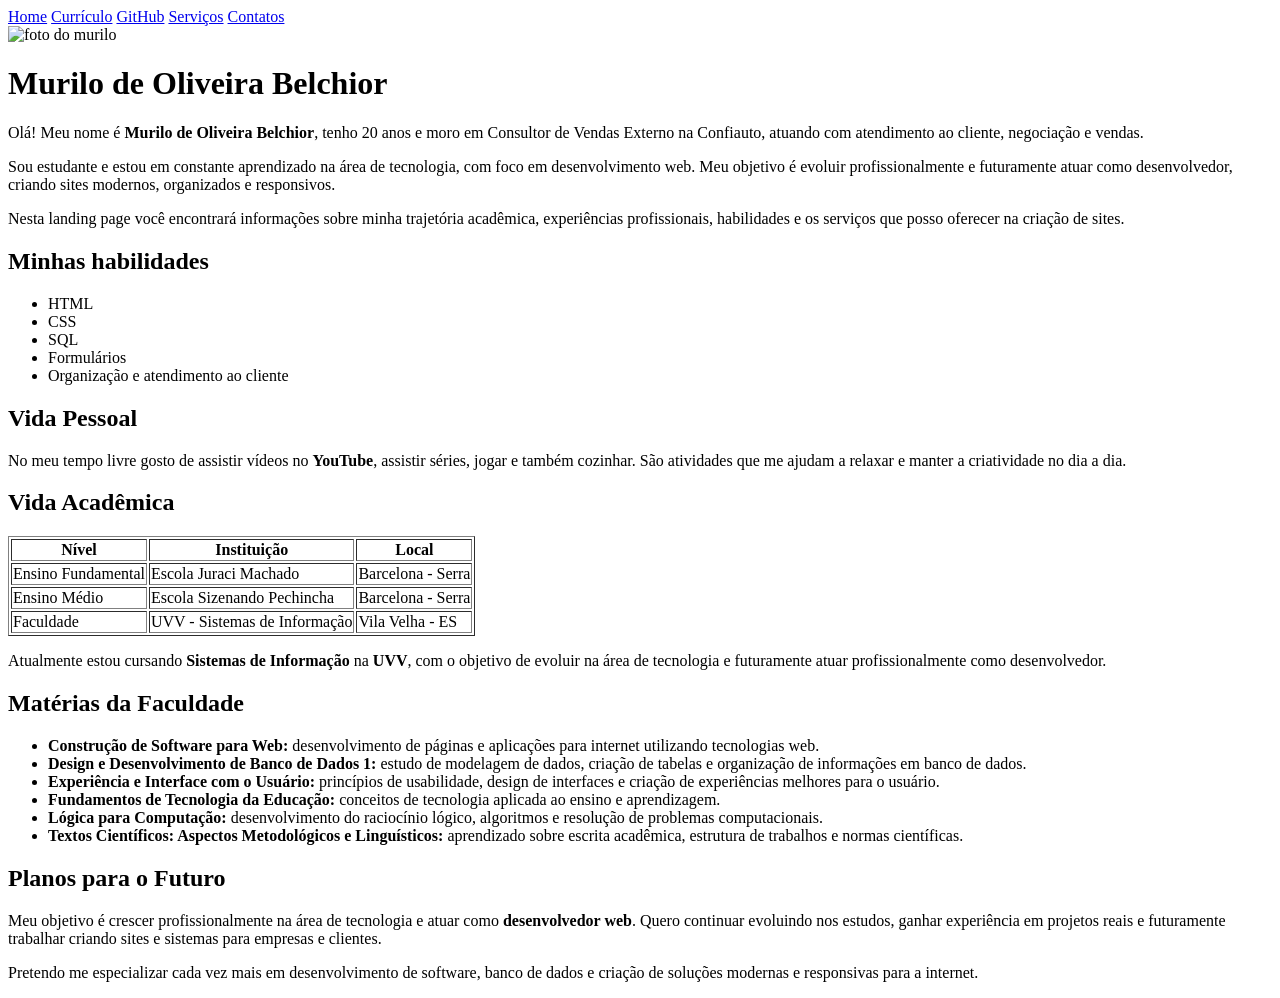
==== index.html @ fd7819dc "Rename trabalho site web/index.html to index.html" ====
<!DOCTYPE html>
<html lang="pt-br">
<head>
    <meta charset="UTF-8">
    <meta name="viewport" content="width=device-width, initial-scale=1.0">
    <title>Document</title>
    <link rel="stylesheet" href="style.css">
</head>
<body>

<header>
  <nav>
      <a href="index.html">Home</a>
      <a href="curriculo.html">Currículo</a>
      <a href="github.html">GitHub</a>
      <a href="servicos.html">Serviços</a>
      <a href="contato.html">Contatos</a>
  </nav>

</header>


<main>

    
<img src="foto/foto murilo.jpeg" alt="foto do murilo" width="250">


<h1>Murilo de Oliveira Belchior</h1>

<p>
  Olá! Meu nome é <strong>Murilo de Oliveira Belchior</strong>, tenho 20 anos e moro em
  Consultor de Vendas Externo na Confiauto, atuando com atendimento ao cliente,
  negociação e vendas.
</p>

<p>
  Sou estudante e estou em constante aprendizado na área de tecnologia, com foco em
  desenvolvimento web. Meu objetivo é evoluir profissionalmente e futuramente
  atuar como desenvolvedor, criando sites modernos, organizados e responsivos.
</p>

<p>
  Nesta landing page você encontrará informações sobre minha trajetória acadêmica,
  experiências profissionais, habilidades e os serviços que posso oferecer na criação de sites.
</p>

<h2>Minhas habilidades</h2>
<ul>
  <li>HTML</li>
  <li>CSS</li>
  <li>SQL</li>
  <li>Formulários</li>
  <li>Organização e atendimento ao cliente</li>
</ul>
<h2>Vida Pessoal</h2>

<p>
  No meu tempo livre gosto de assistir vídeos no <strong>YouTube</strong>, assistir séries,
  jogar e também cozinhar. São atividades que me ajudam a relaxar e manter a criatividade no dia a dia.
</p>
<h2>Vida Acadêmica</h2>

<table border="1">
  <tr>
    <th>Nível</th>
    <th>Instituição</th>
    <th>Local</th>
  </tr>

  <tr>
    <td>Ensino Fundamental</td>
    <td>Escola Juraci Machado</td>
    <td>Barcelona - Serra</td>
  </tr>

  <tr>
    <td>Ensino Médio</td>
    <td>Escola Sizenando Pechincha</td>
    <td>Barcelona - Serra</td>
  </tr>

  <tr>
    <td>Faculdade</td>
    <td>UVV - Sistemas de Informação</td>
    <td>Vila Velha - ES</td>
  </tr>
</table>

<p>
  Atualmente estou cursando <strong>Sistemas de Informação</strong> na <strong>UVV</strong>,
  com o objetivo de evoluir na área de tecnologia e futuramente atuar profissionalmente
  como desenvolvedor.
</p>
<h2>Matérias da Faculdade</h2>

<ul>
  <li>
    <strong>Construção de Software para Web:</strong>
    desenvolvimento de páginas e aplicações para internet utilizando tecnologias web.
  </li>

  <li>
    <strong>Design e Desenvolvimento de Banco de Dados 1:</strong>
    estudo de modelagem de dados, criação de tabelas e organização de informações em banco de dados.
  </li>

  <li>
    <strong>Experiência e Interface com o Usuário:</strong>
    princípios de usabilidade, design de interfaces e criação de experiências melhores para o usuário.
  </li>

  <li>
    <strong>Fundamentos de Tecnologia da Educação:</strong>
    conceitos de tecnologia aplicada ao ensino e aprendizagem.
  </li>

  <li>
    <strong>Lógica para Computação:</strong>
    desenvolvimento do raciocínio lógico, algoritmos e resolução de problemas computacionais.
  </li>

  <li>
    <strong>Textos Científicos: Aspectos Metodológicos e Linguísticos:</strong>
    aprendizado sobre escrita acadêmica, estrutura de trabalhos e normas científicas.
  </li>

</ul>

<h2>Planos para o Futuro</h2>

<p>
  Meu objetivo é crescer profissionalmente na área de tecnologia e atuar como
  <strong>desenvolvedor web</strong>. Quero continuar evoluindo nos estudos, ganhar experiência
  em projetos reais e futuramente trabalhar criando sites e sistemas para empresas e clientes.
</p>

<p>
  Pretendo me especializar cada vez mais em desenvolvimento de software, banco de dados e
  criação de soluções modernas e responsivas para a internet.
</p>
</main>










</body>
</html>
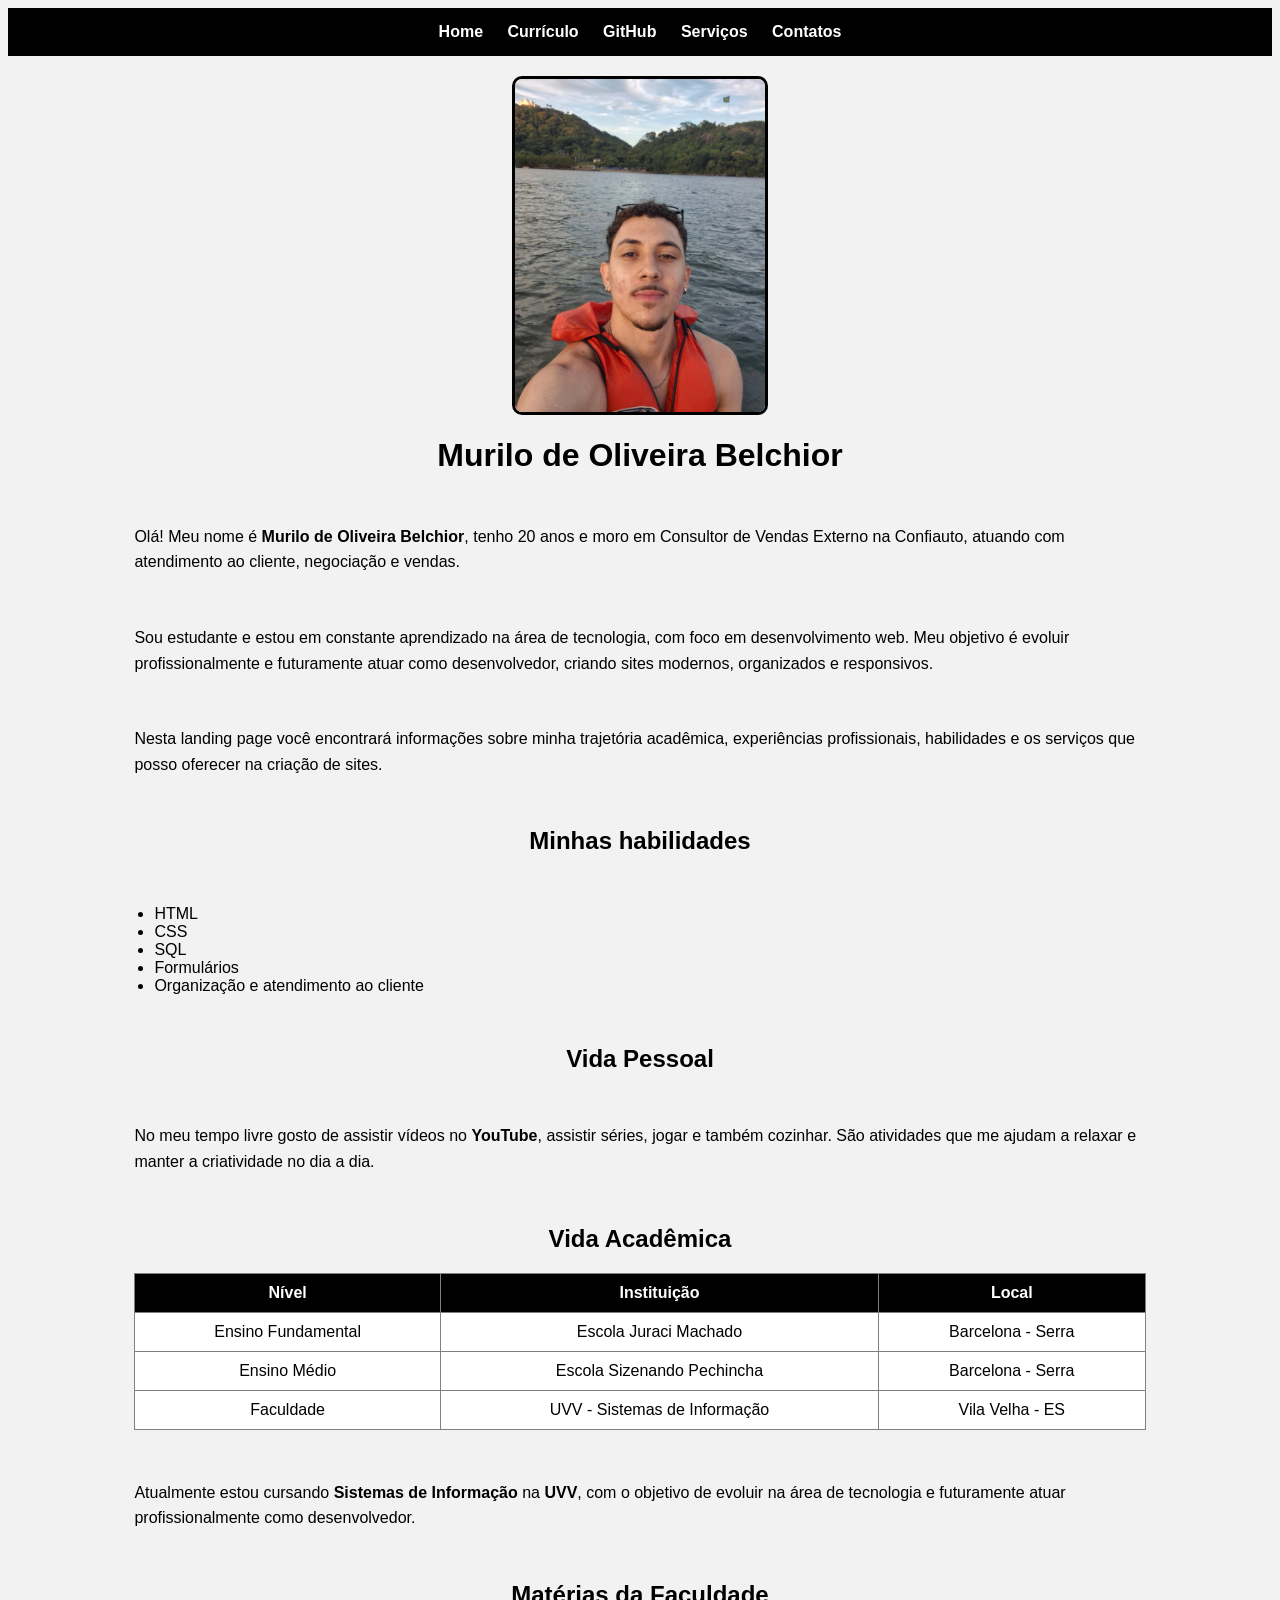
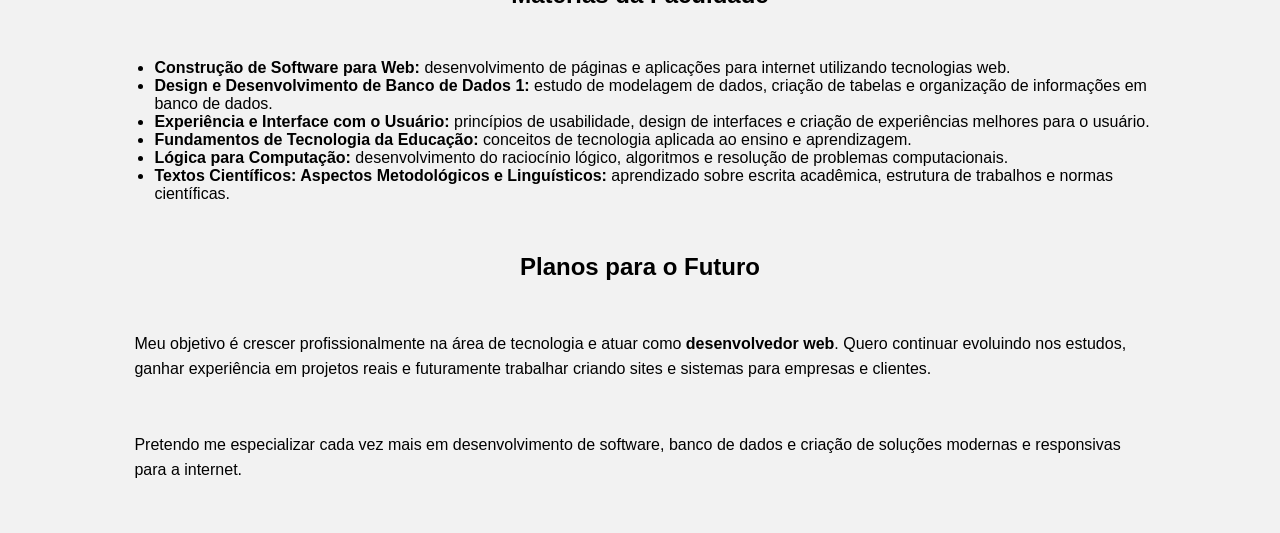
==== commit d4dbcf1b: "index.html" ====
--- a/index.html
+++ b/index.html
@@ -23,7 +23,7 @@
 <main>
 
     
-<img src="foto/foto murilo.jpeg" alt="foto do murilo" width="250">
+<img src="foto murilo.jpeg" alt="foto do murilo" width="250">
 
 
 <h1>Murilo de Oliveira Belchior</h1>
--- a/style.css
+++ b/style.css
@@ -0,0 +1,103 @@
+body {
+    font-family: Arial;
+    background-color: #f2f2f2;
+}
+
+header {
+background-color: black;
+}
+
+a {
+    color: white;
+}
+
+header {
+padding: 15px;
+text-align: center;
+}
+
+a{
+    margin: 10px;
+    text-decoration: none;
+    font-weight: bold;
+}
+
+h1,h2 {
+    text-align: center;
+}
+p{
+    width: 80%;
+    margin: 15px  auto;
+    line-height: 1.6;
+}
+
+img{
+    display: block;
+    margin: 20px auto;
+    border-radius: 10px;
+    border: 3px solid black;
+}
+
+table {
+    width: 80%;
+    margin: 20px auto;
+    border-collapse: collapse;
+}
+
+th,td {
+    padding: 10px;
+    text-align: center;
+}
+
+th {
+    background-color:black;
+    color: white;
+}
+td {
+    background-color: white;
+}
+a:hover {
+    color: cyan;
+}
+ul, p {
+  width: 80%;
+  margin: 50px auto;
+
+  }
+  form {
+  width: 80%;
+  max-width: 500px;
+  margin: 20px auto;
+  padding: 20px;
+  background-color: white;
+  border-radius: 10px;
+}
+
+input, select, textarea {
+  width: 100%;
+  padding: 8px;
+  margin-top: 5px;
+  margin-bottom: 10px;
+}
+input[type="submit"] {
+  background-color: black;
+  color: white;
+  border: none;
+  padding: 10px;
+  cursor: pointer;
+}
+
+input[type="submit"]:hover {
+  background-color: cyan;
+  color: black;
+}
+label {
+  display: block;
+  margin-top: 10px;
+}
+
+input[type="radio"],
+input[type="checkbox"] {
+  transform: translateY(1px);
+  margin-right: 5px;
+}
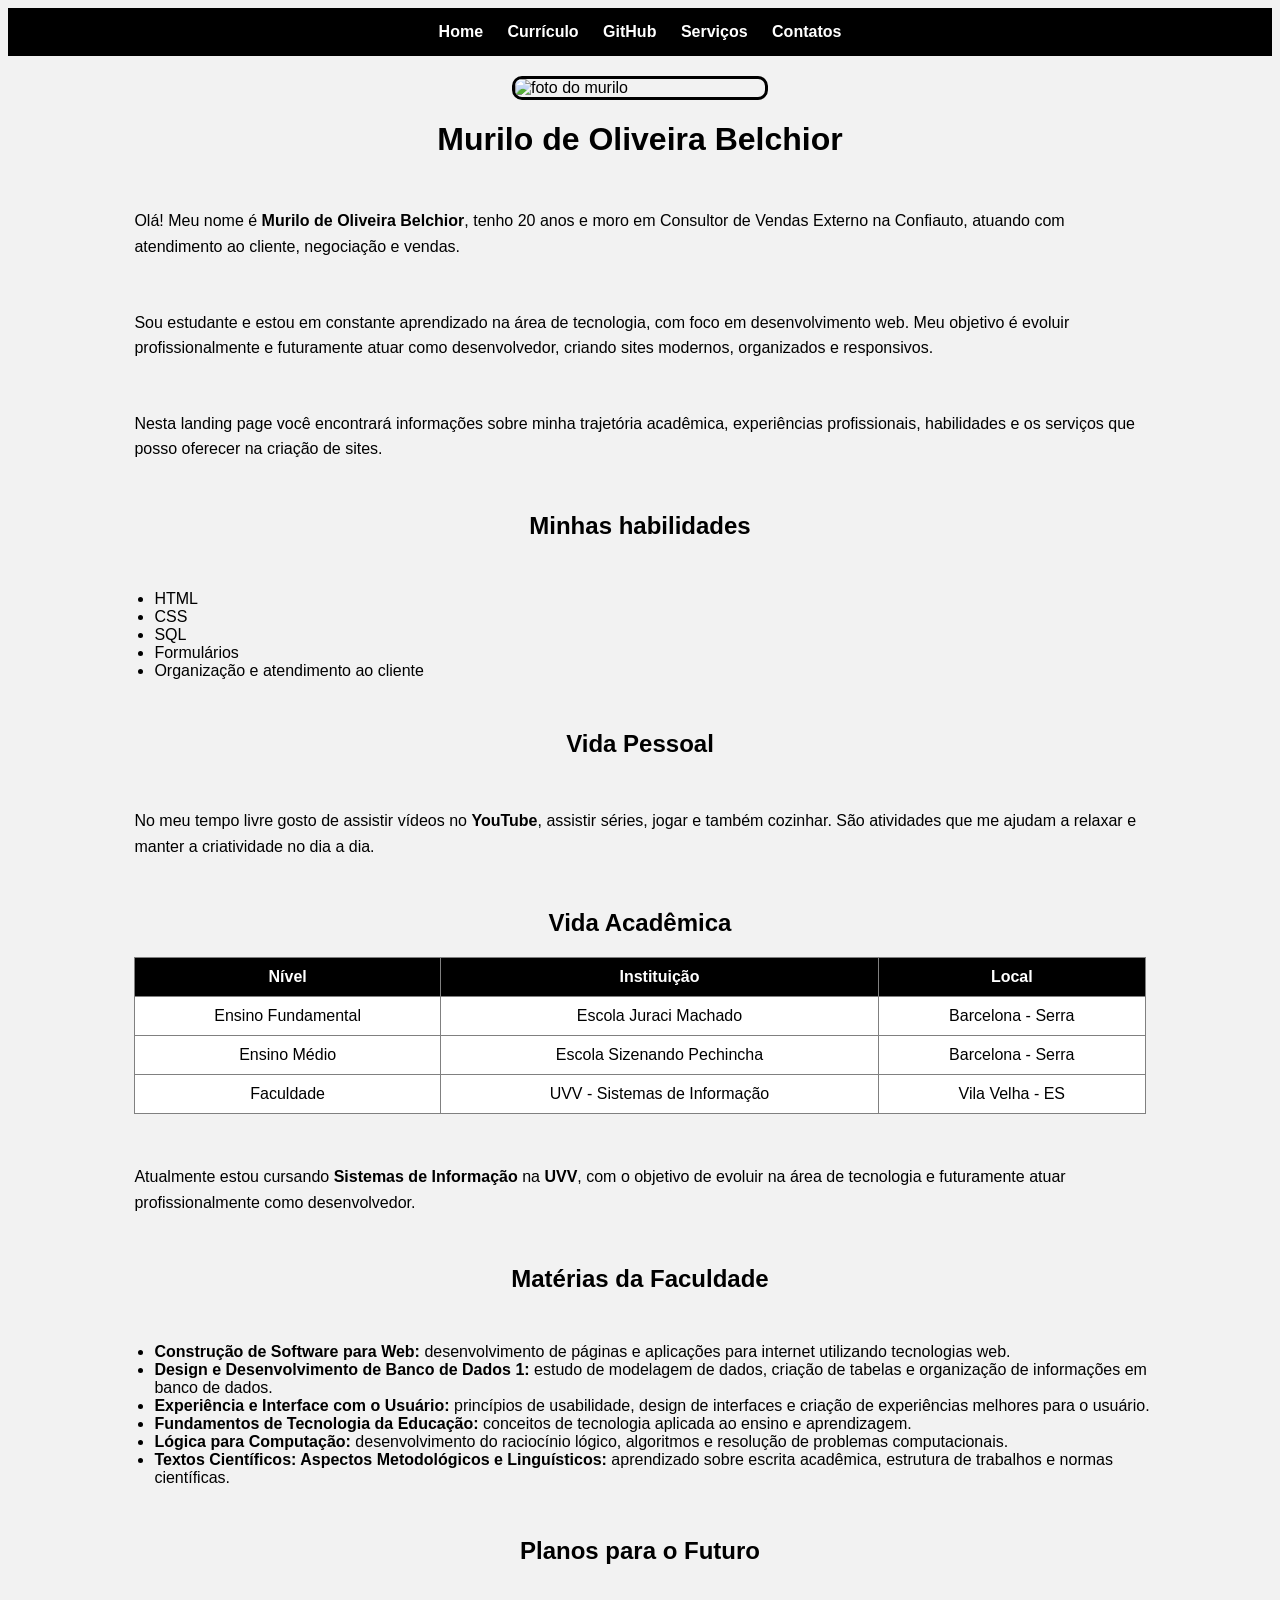
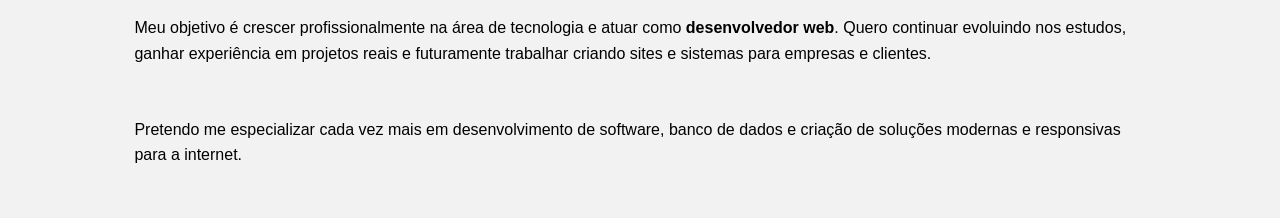
==== commit 214dc750: "Update index.html" ====
--- a/index.html
+++ b/index.html
@@ -23,7 +23,7 @@
 <main>
 
     
-<img src="foto murilo.jpeg" alt="foto do murilo" width="250">
+<img src="fotomurilo.jpeg" alt="foto do murilo" width="250">
 
 
 <h1>Murilo de Oliveira Belchior</h1>
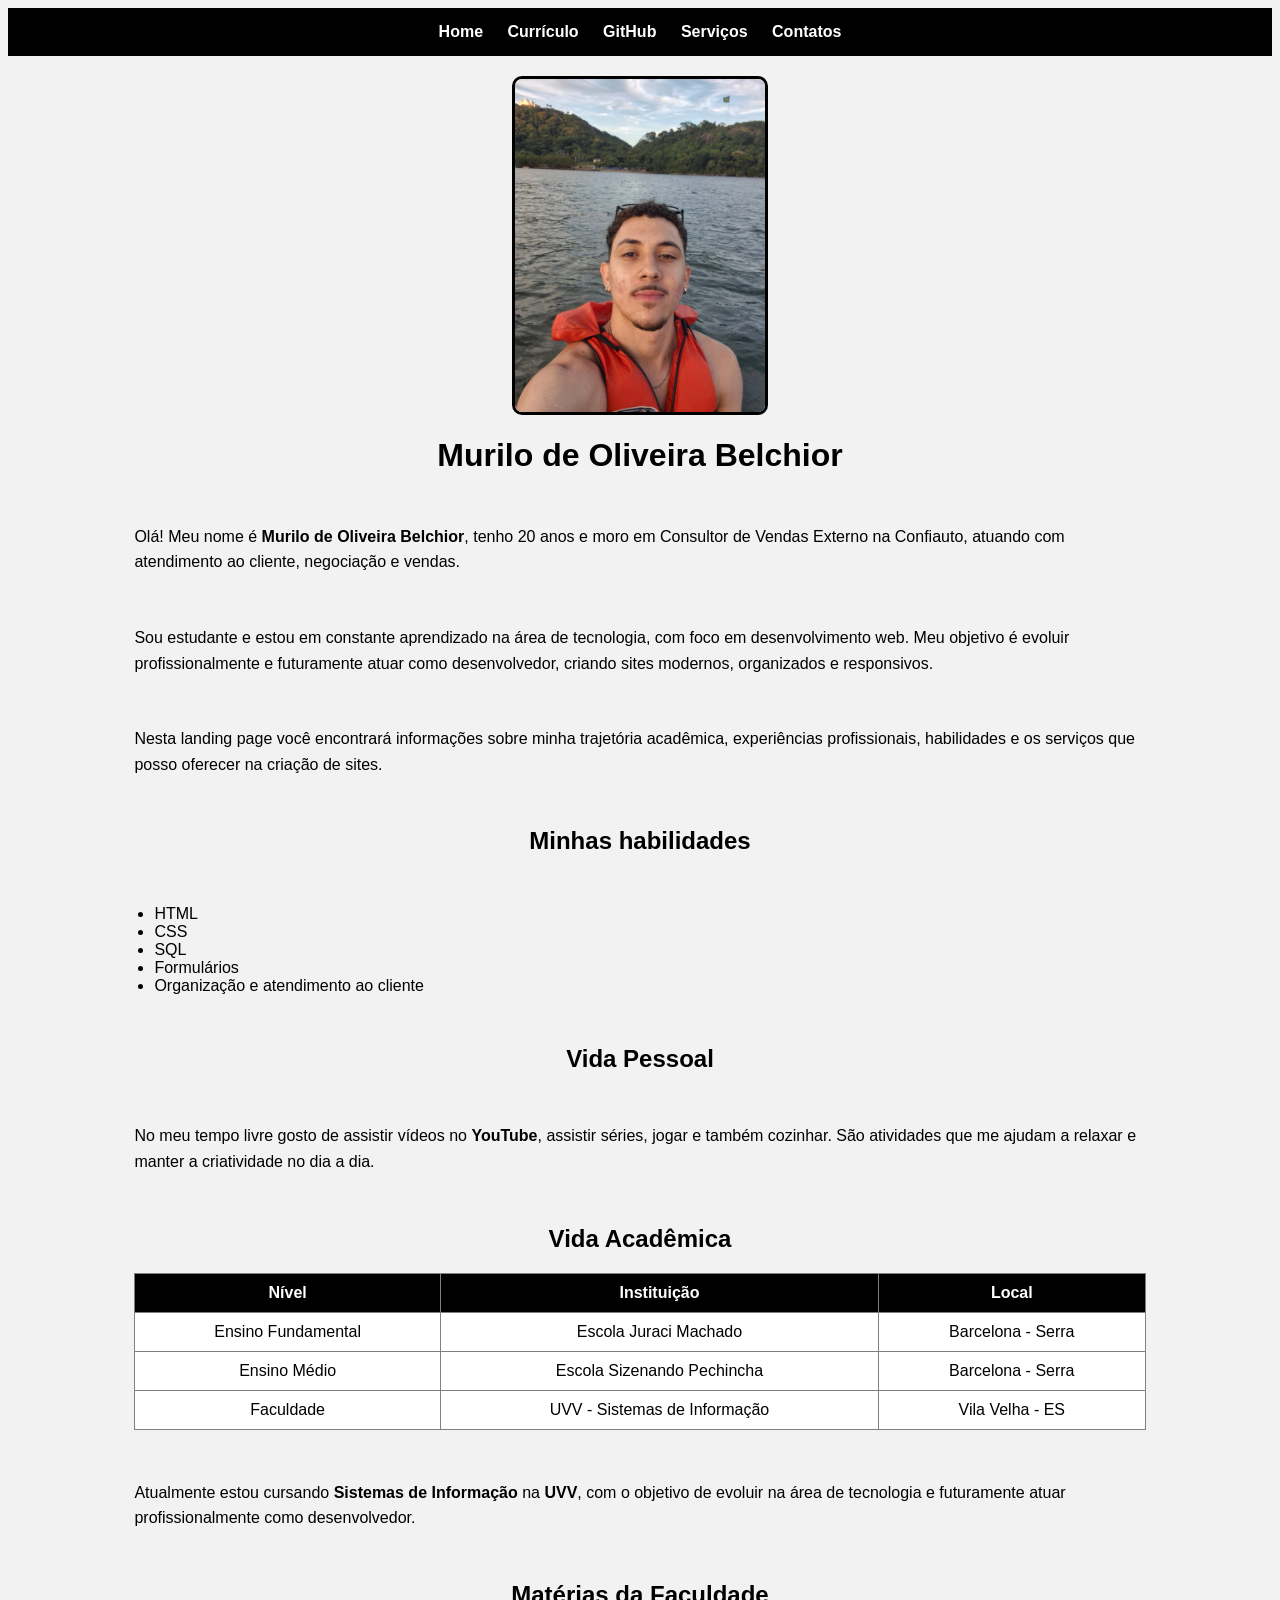
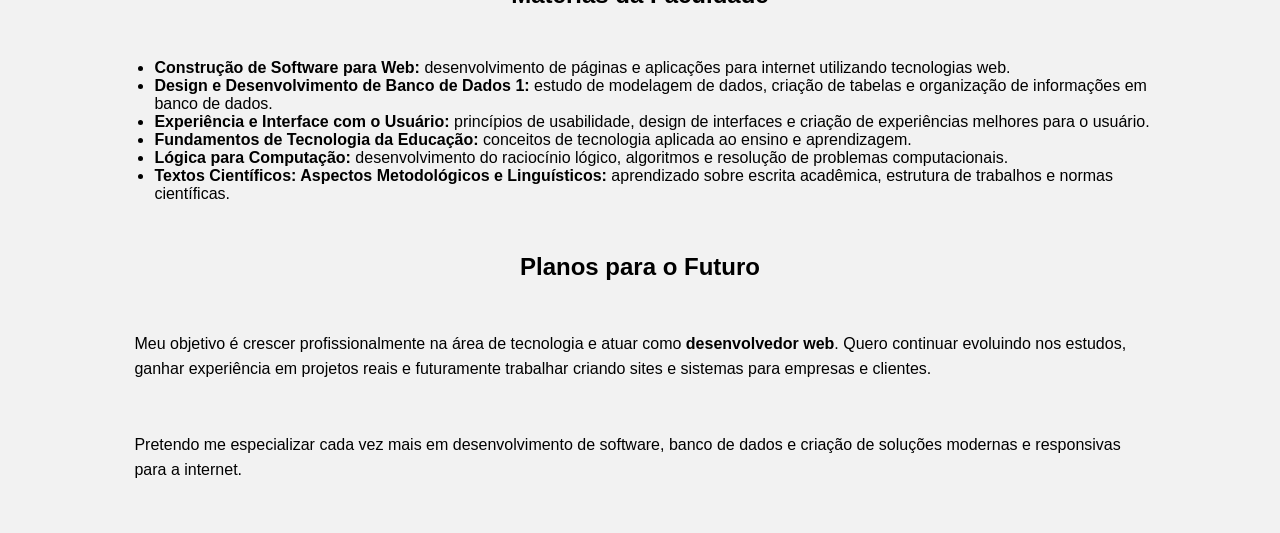
==== commit 6b40751d: "Update index.html" ====
--- a/index.html
+++ b/index.html
@@ -23,7 +23,7 @@
 <main>
 
     
-<img src="fotomurilo.jpeg" alt="foto do murilo" width="250">
+<img src="murilo.jpeg" alt="foto do murilo" width="250">
 
 
 <h1>Murilo de Oliveira Belchior</h1>
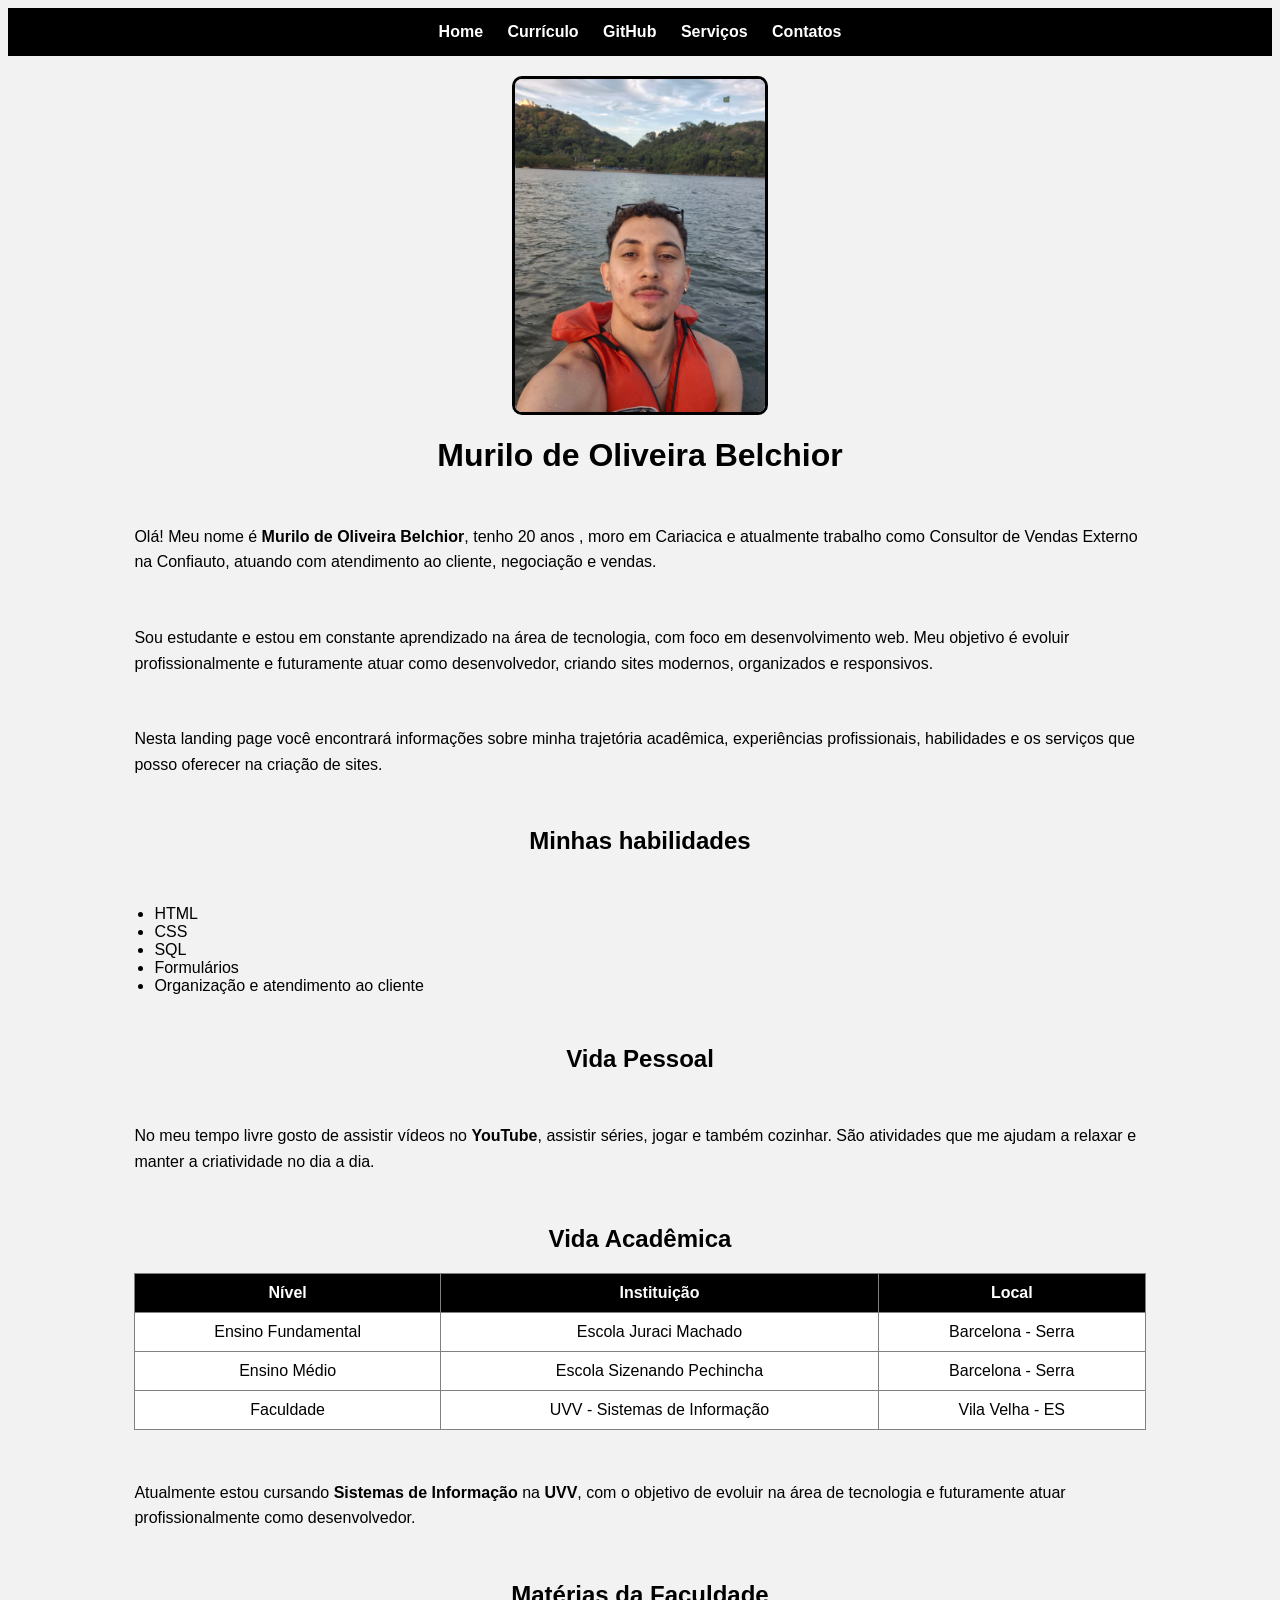
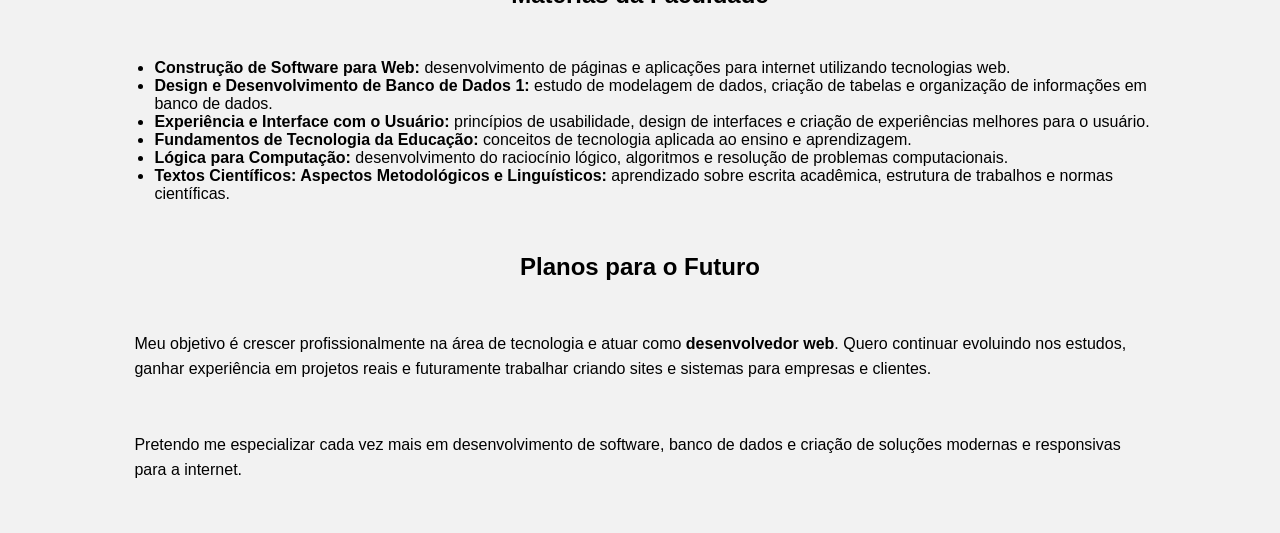
==== commit 689d2e73: "Update index.html" ====
--- a/index.html
+++ b/index.html
@@ -29,8 +29,8 @@
 <h1>Murilo de Oliveira Belchior</h1>
 
 <p>
-  Olá! Meu nome é <strong>Murilo de Oliveira Belchior</strong>, tenho 20 anos e moro em
-  Consultor de Vendas Externo na Confiauto, atuando com atendimento ao cliente,
+  Olá! Meu nome é <strong>Murilo de Oliveira Belchior</strong>, tenho 20 anos , moro em
+Cariacica e atualmente trabalho como  Consultor de Vendas Externo na Confiauto, atuando com atendimento ao cliente,
   negociação e vendas.
 </p>
 
